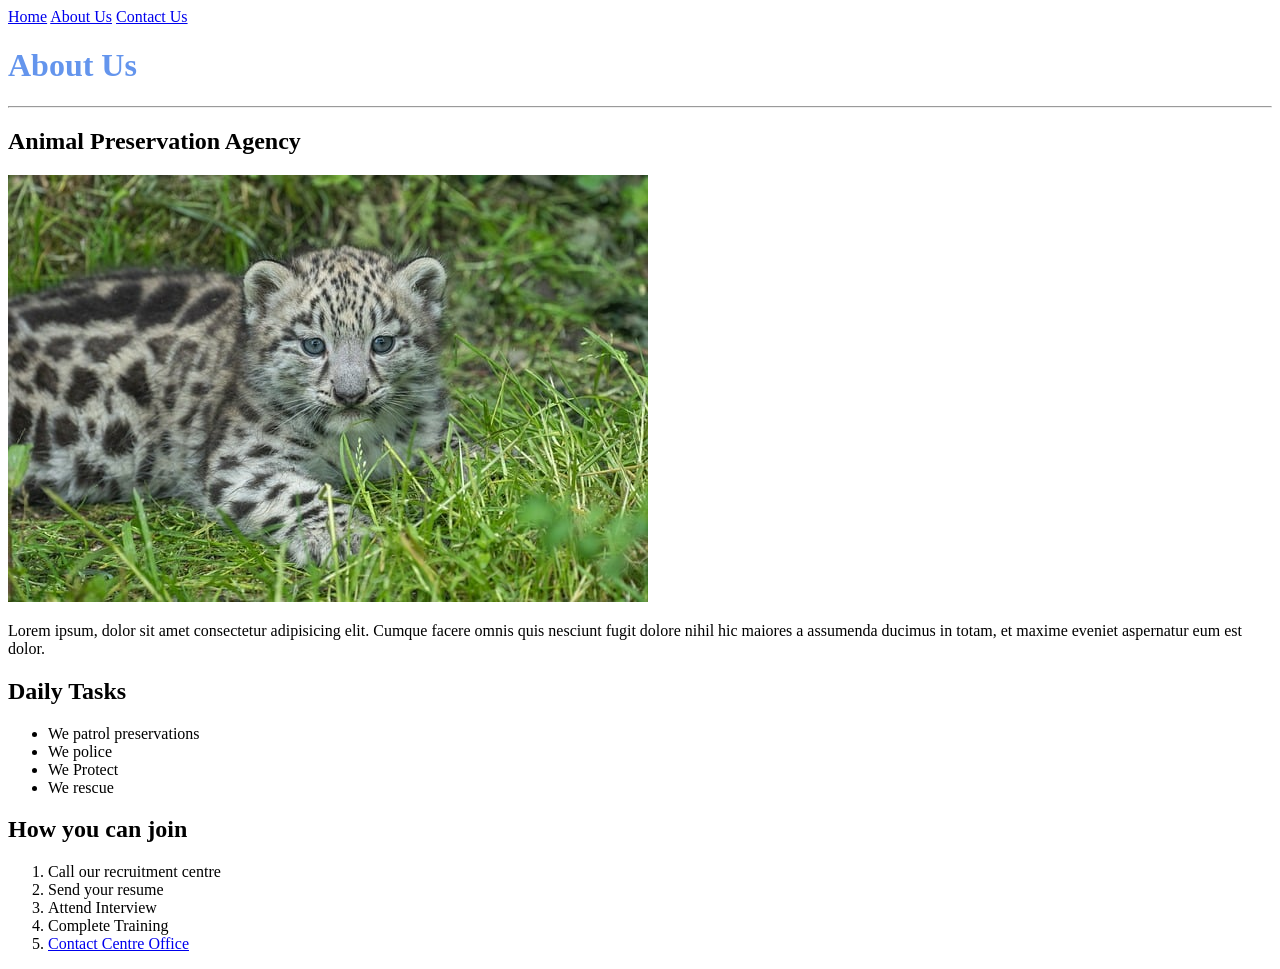
==== about_us.html @ a1527fa2 "First Draft of Website" ====
<!DOCTYPE html>
<html lang="en">
<head>
    <meta charset="UTF-8">
    <meta name="viewport" content="width=device-width, initial-scale=1.0">
    <title>About Us</title>
</head>
<body>
    <a href="index.html">Home</a>
    <a href="about_us.html">About Us</a>
    <a href="contact_us.html">Contact Us</a>

    <h1 style="color: cornflowerblue;">About Us</h1>
    <hr/>

    <h2>Animal Preservation Agency</h2>
    <img src="images/baby-snow-leopard.jpg" alt="Baby Snow Leopard" />
    <p>Lorem ipsum, dolor sit amet consectetur adipisicing elit. Cumque facere omnis quis nesciunt fugit dolore nihil hic maiores a assumenda ducimus in totam, et maxime eveniet aspernatur eum est dolor.</p>

    <h2>Daily Tasks</h2>
    <ul>
        <li>We patrol preservations</li>
        <li>We police</li>
        <li>We Protect</li>
        <li>We rescue</li>
    </ul>

    <h2>How you can join</h2>
    <ol>
        <li>Call our recruitment centre</li>
        <li>Send your resume</li>
        <li>Attend Interview</li>
        <li>Complete Training</li>
        <li>
            <a href="contact_us.html">Contact Centre Office</a>
        </li>
    </ol>
</body>
</html>
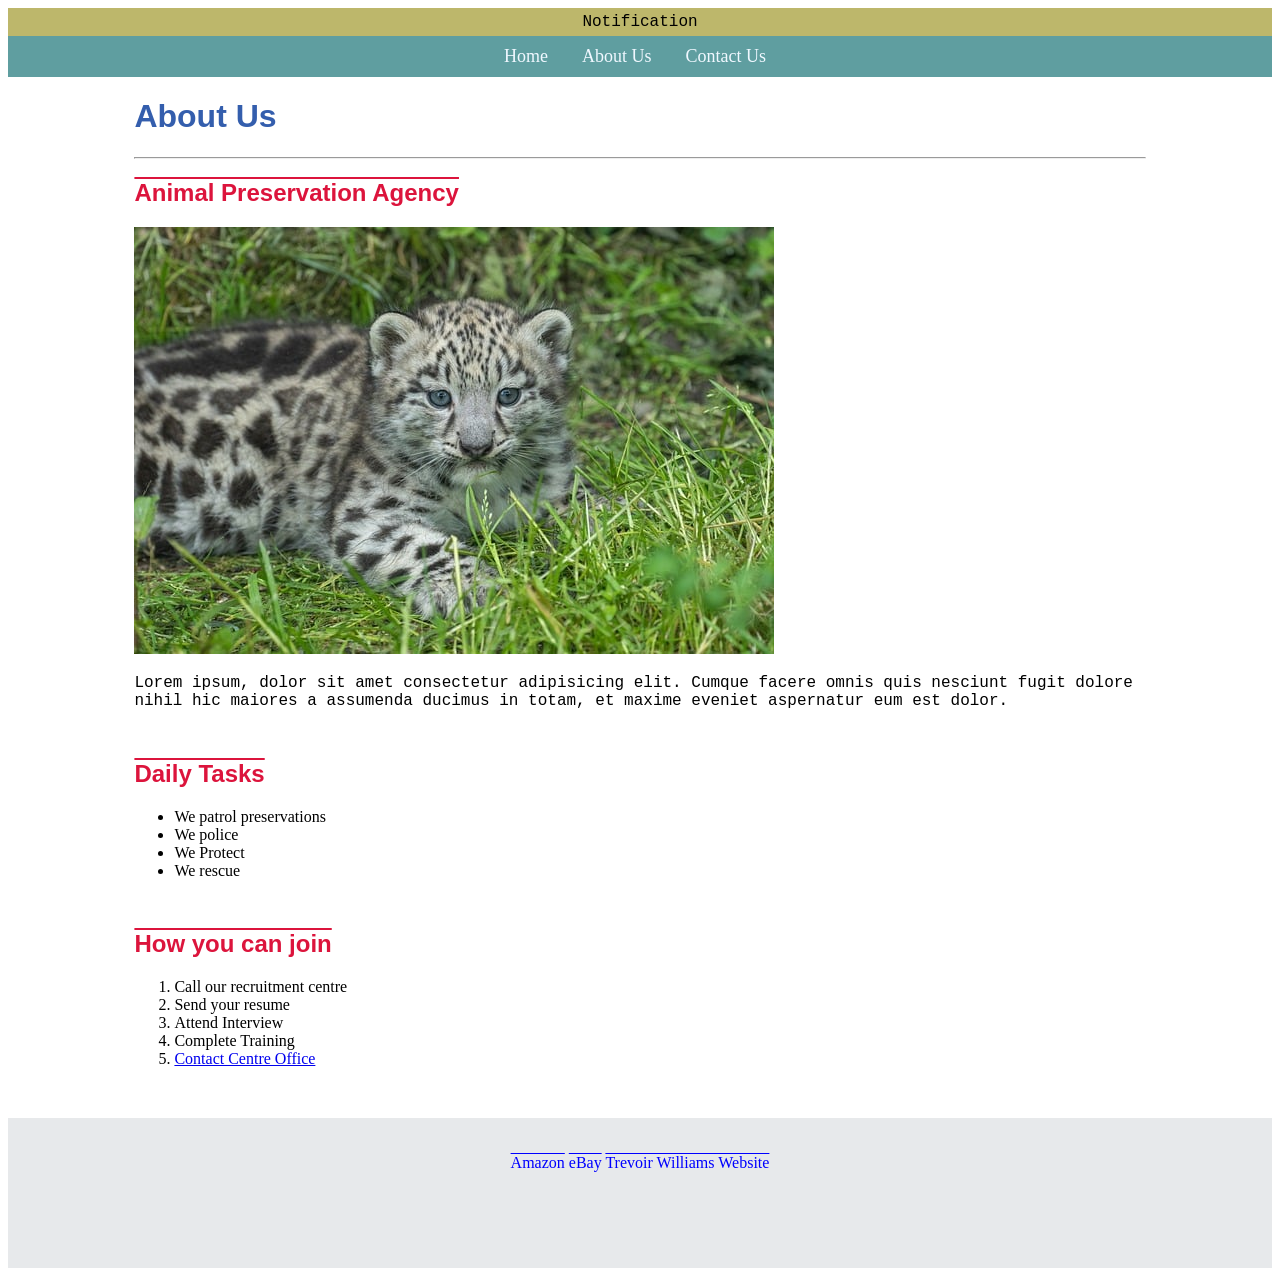
==== commit 335f53b5: "Added CSS and website structure" ====
--- a/about_us.html
+++ b/about_us.html
@@ -4,36 +4,65 @@
     <meta charset="UTF-8">
     <meta name="viewport" content="width=device-width, initial-scale=1.0">
     <title>About Us</title>
+    <link rel="stylesheet" href="stylesheets/site.css" />
 </head>
 <body>
-    <a href="index.html">Home</a>
-    <a href="about_us.html">About Us</a>
-    <a href="contact_us.html">Contact Us</a>
+    <header>
+        <div id="banner">
+            <p>Notification</p>
+        </div>
+        <nav>
+            <!-- Anchor tags used for internal navigation -->
+            <a href="index.html">Home</a>
+            <a href="about_us.html">About Us</a>
+            <a href="contact_us.html">Contact Us</a>
+        </nav>
+    </header>
+    
+    <main>
+        <h1 >About Us</h1>
+        <hr/>
 
-    <h1 style="color: cornflowerblue;">About Us</h1>
-    <hr/>
+        <article>
+            <h2>Animal Preservation Agency</h2>
+            <img src="images/baby-snow-leopard.jpg" alt="Baby Snow Leopard" />
+            <p>Lorem ipsum, dolor sit amet consectetur adipisicing elit. Cumque facere omnis quis nesciunt fugit dolore nihil hic maiores a assumenda ducimus in totam, et maxime eveniet aspernatur eum est dolor.</p>
+        </article>
+       
+        <article>
+            <h2>Daily Tasks</h2>
+            <!-- Unordered list tag. Produces bullet points -->
+            <ul>
+                <li>We patrol preservations</li>
+                <li>We police</li>
+                <li>We Protect</li>
+                <li>We rescue</li>
+            </ul>
+        </article>
+       
+        <article>
+            <h2>How you can join</h2>
+            <!-- Ordered list tag. Produces numbered points in a list -->
+            <ol>
+                <li>Call our recruitment centre</li>
+                <li>Send your resume</li>
+                <li>Attend Interview</li>
+                <li>Complete Training</li>
+                <li>
+                    <a href="contact_us.html">Contact Centre Office</a>
+                </li>
+            </ol>
+        </article>
 
-    <h2>Animal Preservation Agency</h2>
-    <img src="images/baby-snow-leopard.jpg" alt="Baby Snow Leopard" />
-    <p>Lorem ipsum, dolor sit amet consectetur adipisicing elit. Cumque facere omnis quis nesciunt fugit dolore nihil hic maiores a assumenda ducimus in totam, et maxime eveniet aspernatur eum est dolor.</p>
-
-    <h2>Daily Tasks</h2>
-    <ul>
-        <li>We patrol preservations</li>
-        <li>We police</li>
-        <li>We Protect</li>
-        <li>We rescue</li>
-    </ul>
-
-    <h2>How you can join</h2>
-    <ol>
-        <li>Call our recruitment centre</li>
-        <li>Send your resume</li>
-        <li>Attend Interview</li>
-        <li>Complete Training</li>
-        <li>
-            <a href="contact_us.html">Contact Centre Office</a>
-        </li>
-    </ol>
+        
+    </main>
+    
+    <footer>
+        <br/><br/>
+            <a href="https://www.amazon.com">Amazon</a>
+    
+            <a href="https://www.ebay.com" target="_blank">eBay</a>
+            <a href="https://www.trevoirwilliams.com" target="_blank">Trevoir Williams Website</a>
+    </footer>
 </body>
 </html>
--- a/stylesheets/site.css
+++ b/stylesheets/site.css
@@ -0,0 +1,82 @@
+h1{
+    color: rgb(52, 94, 173);
+}
+h2{
+    color: crimson;
+    text-decoration: overline;
+}
+h1, h2, h3, h4, h5, h6{
+    font-family: 'Franklin Gothic Medium', 'Arial Narrow', Arial, sans-serif;
+}
+p{
+    font-family: 'Courier New', Courier, monospace;
+}
+
+#banner{
+    background-color: darkkhaki;
+    padding-bottom: 5px;
+    padding-top: 5px;
+    text-align: center;
+}
+#banner p{
+    margin: 0;
+}
+
+#nav, nav{
+    background-color: cadetblue;
+    padding: 10px;
+    text-align: center;
+}
+
+#nav a, nav a{
+    color: aliceblue;
+    text-decoration: none;
+    font-size: large;
+    margin-right: 10px;
+    padding: 10px;
+}
+
+#nav a:hover{
+    background-color: aquamarine;
+    color: cadetblue;
+}
+
+nav a:hover{
+    background-color: aquamarine;
+    color: cadetblue;
+}
+
+#footer, footer{
+    background-color: #E7E9EB;
+    min-height: 150px;
+    text-align: center;
+}
+
+#footer a, footer a{
+    color: blue;
+    text-decoration: overline;
+}
+
+#main, main{
+    width: 80%;
+    margin: 0 auto;
+}
+
+article{
+    margin-bottom: 50px;
+}
+
+.logo{
+    height: 50px;
+    width: 50px;
+}
+
+.DifferentLookingText{
+    font-size: larger;
+    font-family: Georgia, 'Times New Roman', Times, serif;
+    font-weight: bold;
+}
+
+.WeirdColor{
+    color: darkmagenta;
+}
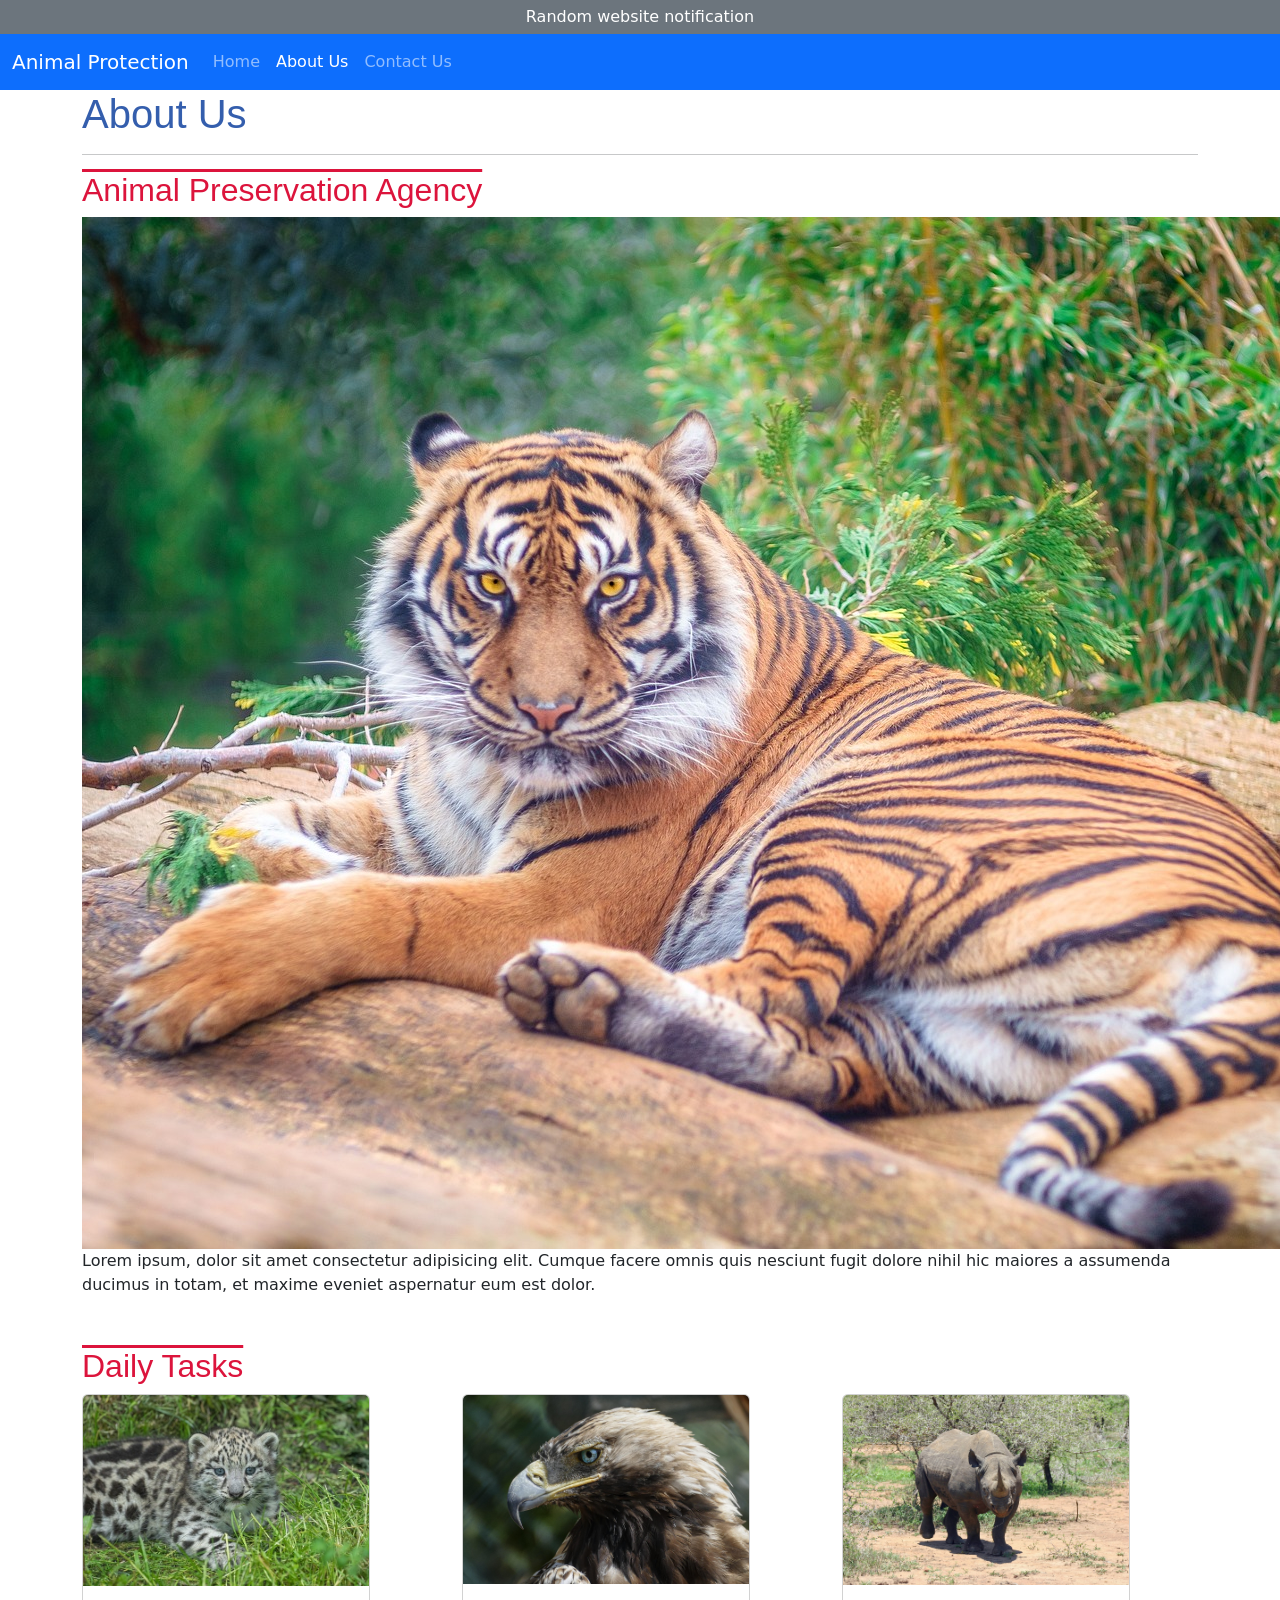
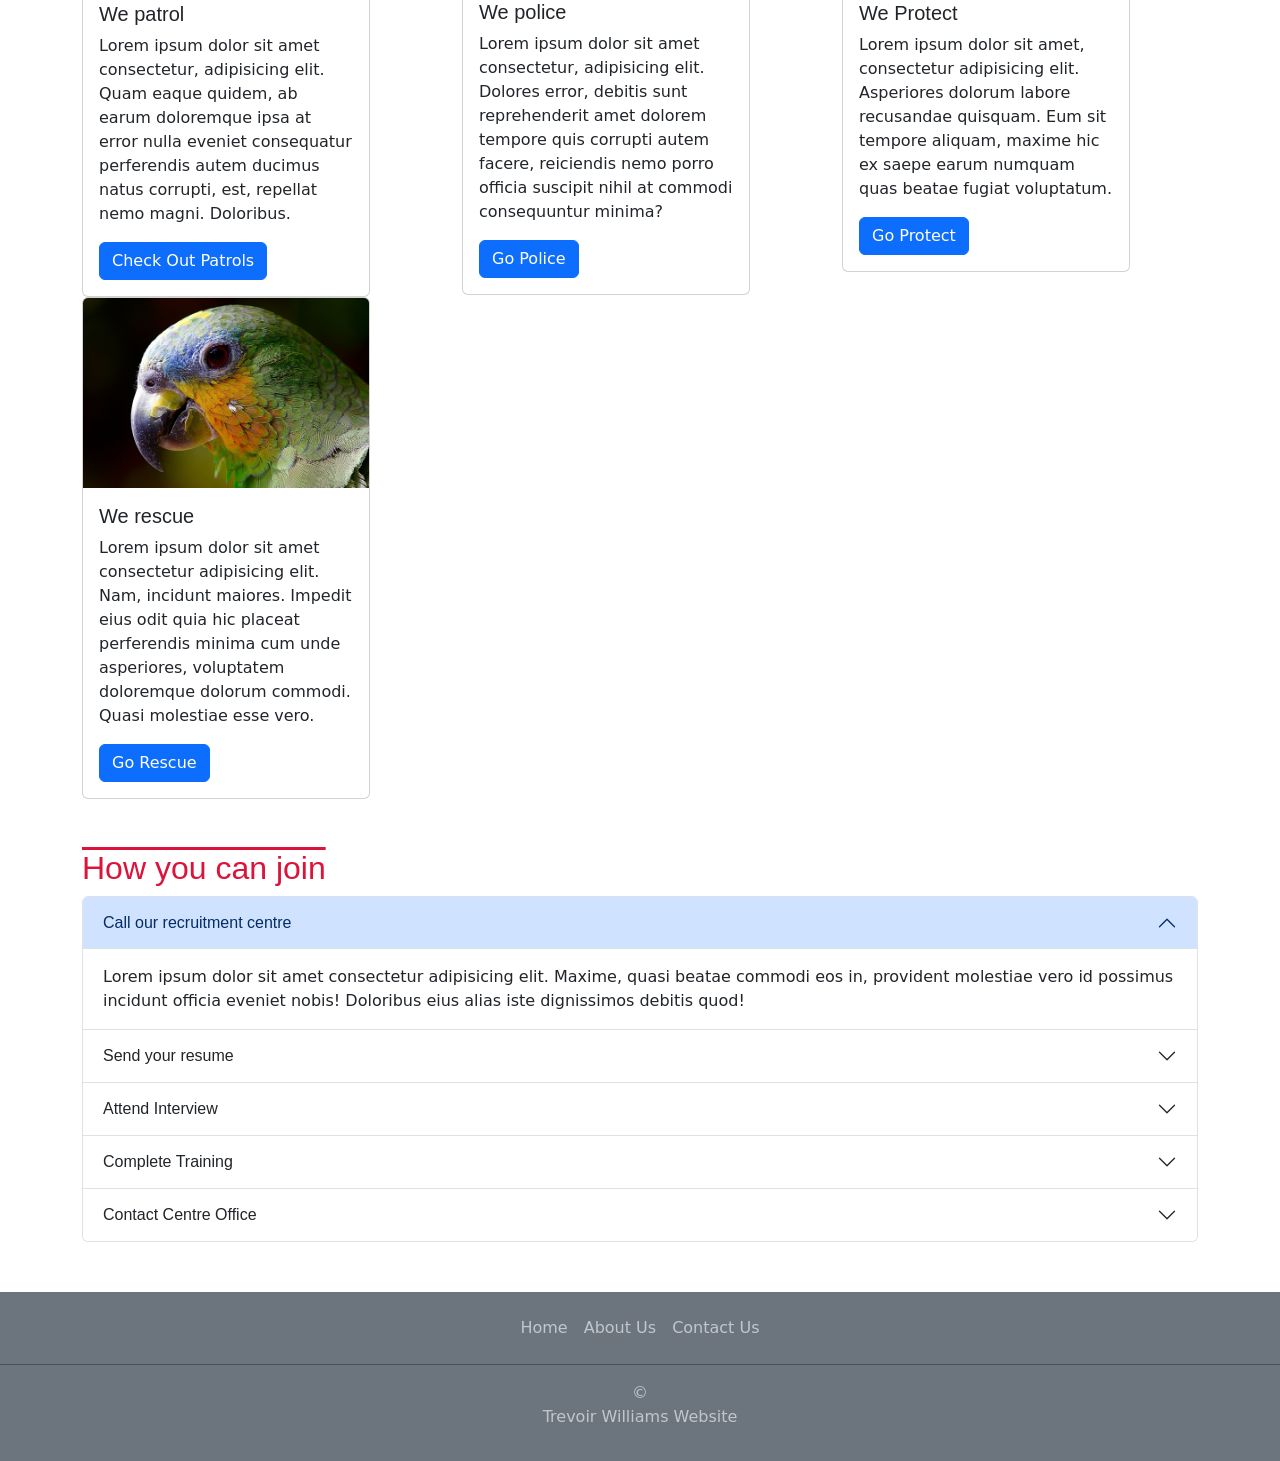
==== commit 0f67acc1: "Added Bootstrap" ====
--- a/about_us.html
+++ b/about_us.html
@@ -4,65 +4,177 @@
     <meta charset="UTF-8">
     <meta name="viewport" content="width=device-width, initial-scale=1.0">
     <title>About Us</title>
+    <link rel="stylesheet" href="stylesheets/bootstrap.min.css" />
     <link rel="stylesheet" href="stylesheets/site.css" />
 </head>
 <body>
     <header>
-        <div id="banner">
-            <p>Notification</p>
+        <div id="banner" class="bg-secondary text-white text-center">
+            <p>Random website notification</p>
         </div>
-        <nav>
-            <!-- Anchor tags used for internal navigation -->
-            <a href="index.html">Home</a>
-            <a href="about_us.html">About Us</a>
-            <a href="contact_us.html">Contact Us</a>
-        </nav>
+        <nav class="navbar navbar-expand-lg bg-primary" data-bs-theme="dark">
+            <div class="container-fluid">
+              <a class="navbar-brand" href="#">Animal Protection</a>
+              <button class="navbar-toggler" type="button" data-bs-toggle="collapse" data-bs-target="#navbarNavAltMarkup" aria-controls="navbarNavAltMarkup" aria-expanded="false" aria-label="Toggle navigation">
+                <span class="navbar-toggler-icon"></span>
+              </button>
+              <div class="collapse navbar-collapse" id="navbarNavAltMarkup">
+                <div class="navbar-nav">
+                  <a class="nav-link" aria-current="page" href="index.html">Home</a>
+                  <a class="nav-link" href="about_us.html">About Us</a>
+                  <a class="nav-link" href="contact_us.html">Contact Us</a>
+                </div>
+              </div>
+            </div>
+          </nav>
+
     </header>
     
-    <main>
+    <main class="container">
         <h1 >About Us</h1>
         <hr/>
 
         <article>
             <h2>Animal Preservation Agency</h2>
-            <img src="images/baby-snow-leopard.jpg" alt="Baby Snow Leopard" />
+            <img src="images/tiger.jpg" alt="Tiger" />
             <p>Lorem ipsum, dolor sit amet consectetur adipisicing elit. Cumque facere omnis quis nesciunt fugit dolore nihil hic maiores a assumenda ducimus in totam, et maxime eveniet aspernatur eum est dolor.</p>
         </article>
        
         <article>
             <h2>Daily Tasks</h2>
-            <!-- Unordered list tag. Produces bullet points -->
-            <ul>
-                <li>We patrol preservations</li>
-                <li>We police</li>
-                <li>We Protect</li>
-                <li>We rescue</li>
-            </ul>
+            <div class="row">
+                <div class="col">
+                    <div class="card" style="width: 18rem;">
+                        <img src="images/baby-snow-leopard.jpg" class="card-img-top" alt="...">
+                        <div class="card-body">
+                          <h5 class="card-title">We patrol</h5>
+                          <p class="card-text">Lorem ipsum dolor sit amet consectetur, adipisicing elit. Quam eaque quidem, ab earum doloremque ipsa at error nulla eveniet consequatur perferendis autem ducimus natus corrupti, est, repellat nemo magni. Doloribus.</p>
+                          <a href="contact_us.html" class="btn btn-primary">Check Out Patrols</a>
+                        </div>
+                      </div>
+                </div>
+                <div class="col">
+                    <div class="card" style="width: 18rem;">
+                        <img src="images/eagle.jpg" class="card-img-top" alt="...">
+                        <div class="card-body">
+                          <h5 class="card-title">We police</h5>
+                          <p class="card-text">Lorem ipsum dolor sit amet consectetur, adipisicing elit. Dolores error, debitis sunt reprehenderit amet dolorem tempore quis corrupti autem facere, reiciendis nemo porro officia suscipit nihil at commodi consequuntur minima?</p>
+                          <a href="contact_us.html" class="btn btn-primary">Go Police</a>
+                        </div>
+                      </div>
+                </div>
+                <div class="col">
+                    <div class="card" style="width: 18rem;">
+                        <img src="images/rhino.jpg" class="card-img-top" alt="...">
+                        <div class="card-body">
+                          <h5 class="card-title">We Protect</h5>
+                          <p class="card-text">Lorem ipsum dolor sit amet, consectetur adipisicing elit. Asperiores dolorum labore recusandae quisquam. Eum sit tempore aliquam, maxime hic ex saepe earum numquam quas beatae fugiat voluptatum.</p>
+                          <a href="contact_us.html" class="btn btn-primary">Go Protect</a>
+                        </div>
+                      </div>
+                </div>
+                <div class="col">
+                    <div class="card" style="width: 18rem;">
+                        <img src="images/parrot.jpg" class="card-img-top" alt="...">
+                        <div class="card-body">
+                          <h5 class="card-title">We rescue</h5>
+                          <p class="card-text">Lorem ipsum dolor sit amet consectetur adipisicing elit. Nam, incidunt maiores. Impedit eius odit quia hic placeat perferendis minima cum unde asperiores, voluptatem doloremque dolorum commodi. Quasi molestiae esse vero.</p>
+                          <a href="contact_us.html" class="btn btn-primary">Go Rescue</a>
+                        </div>
+                      </div>
+                </div>
+            </div>
         </article>
        
         <article>
             <h2>How you can join</h2>
-            <!-- Ordered list tag. Produces numbered points in a list -->
-            <ol>
-                <li>Call our recruitment centre</li>
-                <li>Send your resume</li>
-                <li>Attend Interview</li>
-                <li>Complete Training</li>
-                <li>
-                    <a href="contact_us.html">Contact Centre Office</a>
-                </li>
-            </ol>
+            <div class="accordion" id="accordionExample">
+                <div class="accordion-item">
+                  <h3 class="accordion-header">
+                    <button class="accordion-button" type="button" data-bs-toggle="collapse" data-bs-target="#collapseOne" aria-expanded="true" aria-controls="collapseOne">
+                        Call our recruitment centre
+                    </button>
+                  </h3>
+                  <div id="collapseOne" class="accordion-collapse collapse show" data-bs-parent="#accordionExample">
+                    <div class="accordion-body">
+                      Lorem ipsum dolor sit amet consectetur adipisicing elit. Maxime, quasi beatae commodi eos in, provident molestiae vero id possimus incidunt officia eveniet nobis! Doloribus eius alias iste dignissimos debitis quod!
+                    </div>
+                  </div>
+                </div>
+                <div class="accordion-item">
+                  <h3 class="accordion-header">
+                    <button class="accordion-button collapsed" type="button" data-bs-toggle="collapse" data-bs-target="#collapseTwo" aria-expanded="false" aria-controls="collapseTwo">
+                        Send your resume
+                    </button>
+                  </h3>
+                  <div id="collapseTwo" class="accordion-collapse collapse" data-bs-parent="#accordionExample">
+                    <div class="accordion-body">
+                      <strong>This is the second item's accordion body.</strong> It is hidden by default, until the collapse plugin adds the appropriate classes that we use to style each element. These classes control the overall appearance, as well as the showing and hiding via CSS transitions. You can modify any of this with custom CSS or overriding our default variables. It's also worth noting that just about any HTML can go within the <code>.accordion-body</code>, though the transition does limit overflow.
+                    </div>
+                  </div>
+                </div>
+                <div class="accordion-item">
+                  <h3 class="accordion-header">
+                    <button class="accordion-button collapsed" type="button" data-bs-toggle="collapse" data-bs-target="#collapseThree" aria-expanded="false" aria-controls="collapseThree">
+                        Attend Interview
+                    </button>
+                  </h3>
+                  <div id="collapseThree" class="accordion-collapse collapse" data-bs-parent="#accordionExample">
+                    <div class="accordion-body">
+                      <strong>This is the third item's accordion body.</strong> It is hidden by default, until the collapse plugin adds the appropriate classes that we use to style each element. These classes control the overall appearance, as well as the showing and hiding via CSS transitions. You can modify any of this with custom CSS or overriding our default variables. It's also worth noting that just about any HTML can go within the <code>.accordion-body</code>, though the transition does limit overflow.
+                    </div>
+                  </div>
+                </div>
+                <div class="accordion-item">
+                    <h3 class="accordion-header">
+                      <button class="accordion-button collapsed" type="button" data-bs-toggle="collapse" data-bs-target="#collapseFour" aria-expanded="false" aria-controls="collapseFour">
+                        Complete Training
+                      </button>
+                    </h3>
+                    <div id="collapseFour" class="accordion-collapse collapse" data-bs-parent="#accordionExample">
+                      <div class="accordion-body">
+                        <strong>This is the third item's accordion body.</strong> It is hidden by default, until the collapse plugin adds the appropriate classes that we use to style each element. These classes control the overall appearance, as well as the showing and hiding via CSS transitions. You can modify any of this with custom CSS or overriding our default variables. It's also worth noting that just about any HTML can go within the <code>.accordion-body</code>, though the transition does limit overflow.
+                      </div>
+                    </div>
+                  </div>
+                  <div class="accordion-item">
+                    <h3 class="accordion-header">
+                      <button class="accordion-button collapsed" type="button" data-bs-toggle="collapse" data-bs-target="#collapseFive" aria-expanded="false" aria-controls="collapseFive">
+                        Contact Centre Office
+                      </button>
+                    </h3>
+                    <div id="collapseFive" class="accordion-collapse collapse" data-bs-parent="#accordionExample">
+                      <div class="accordion-body">
+                        Lorem ipsum dolor sit, amet consectetur adipisicing elit. At, excepturi porro beatae quod minus delectus explicabo laborum, nemo accusamus esse adipisci totam fuga ratione debitis harum quia quis! Itaque, tempore?
+
+                        <a href="contact_us.html" class="btn btn-outline-secondary">Contact Us</a>
+                      </div>
+                    </div>
+                  </div>
+              </div>
         </article>
 
         
     </main>
-    
-    <footer>
+    <footer class="py-3 mt-4 bg-secondary" data-bs-theme="dark">
+        <ul class="nav justify-content-center border-bottom pb-3 mb-3">
+          <li class="nav-item"><a href="#" class="nav-link px-2 text-body-secondary">Home</a></li>
+          <li class="nav-item"><a href="#" class="nav-link px-2 text-body-secondary">About Us</a></li>
+          <li class="nav-item"><a href="#" class="nav-link px-2 text-body-secondary">Contact Us</a></li>
+        </ul>
+        <p class="text-center text-body-secondary">© 
+            <a href="https://www.trevoirwilliams.com" target="_blank" class="nav-link">Trevoir Williams Website</a>
+        </p>
+      </footer>
+    <!-- <footer>
         <br/><br/>
             <a href="https://www.amazon.com">Amazon</a>
     
             <a href="https://www.ebay.com" target="_blank">eBay</a>
             <a href="https://www.trevoirwilliams.com" target="_blank">Trevoir Williams Website</a>
-    </footer>
+    </footer> -->
+    <script src="scripts/jquery.min.js"></script>
+    <script src="scripts/bootstrap.min.js"></script>
+    <script src="scripts/site.js"></script>
 </body>
 </html>
--- a/stylesheets/site.css
+++ b/stylesheets/site.css
@@ -8,58 +8,13 @@
 h1, h2, h3, h4, h5, h6{
     font-family: 'Franklin Gothic Medium', 'Arial Narrow', Arial, sans-serif;
 }
-p{
-    font-family: 'Courier New', Courier, monospace;
-}
 
 #banner{
-    background-color: darkkhaki;
     padding-bottom: 5px;
     padding-top: 5px;
-    text-align: center;
 }
 #banner p{
     margin: 0;
-}
-
-#nav, nav{
-    background-color: cadetblue;
-    padding: 10px;
-    text-align: center;
-}
-
-#nav a, nav a{
-    color: aliceblue;
-    text-decoration: none;
-    font-size: large;
-    margin-right: 10px;
-    padding: 10px;
-}
-
-#nav a:hover{
-    background-color: aquamarine;
-    color: cadetblue;
-}
-
-nav a:hover{
-    background-color: aquamarine;
-    color: cadetblue;
-}
-
-#footer, footer{
-    background-color: #E7E9EB;
-    min-height: 150px;
-    text-align: center;
-}
-
-#footer a, footer a{
-    color: blue;
-    text-decoration: overline;
-}
-
-#main, main{
-    width: 80%;
-    margin: 0 auto;
 }
 
 article{
